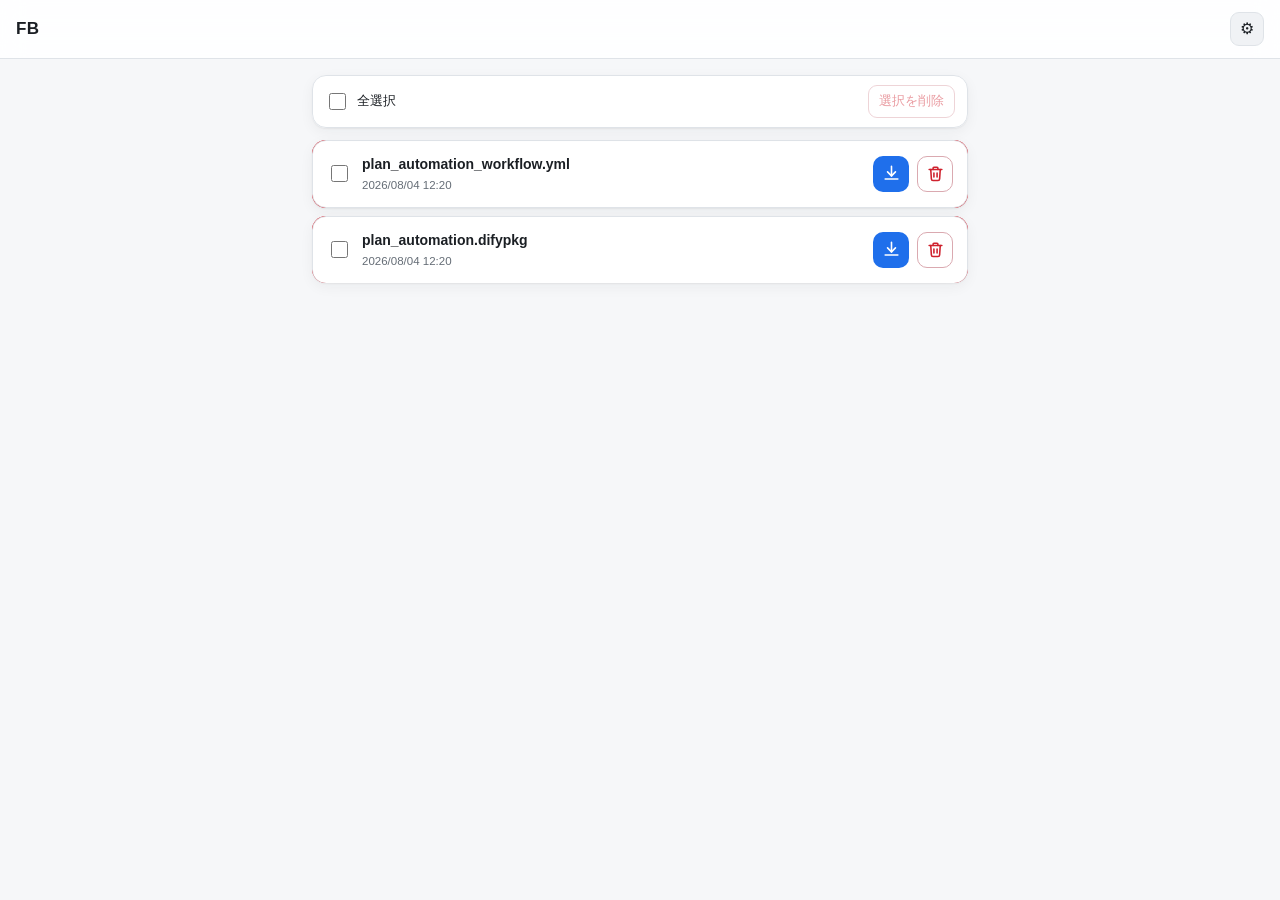
==== index.html @ f750d0d6 "Fix the toolbar surviving the hidden attribute .toolbar sets display:flex, which outranks the user-a" ====
<!DOCTYPE html>
<html lang="ja">
<head>
<meta charset="utf-8">
<meta name="viewport" content="width=device-width, initial-scale=1, viewport-fit=cover">
<meta name="color-scheme" content="light dark">
<meta name="robots" content="noindex, nofollow">
<title>FB</title>
<link rel="icon" href="data:image/svg+xml,%3Csvg xmlns='http://www.w3.org/2000/svg' viewBox='0 0 32 32'%3E%3Crect width='32' height='32' rx='7' fill='%238a9199'/%3E%3C/svg%3E">
<!-- ?v= はキャッシュ避け。assets/ を変えたら必ず上げる（古い CSS と新しい JS が混ざるのを防ぐ） -->
<link rel="stylesheet" href="./assets/style.css?v=4">
</head>
<body>

<header class="app-bar">
  <h1>FB</h1>
  <div class="bar-actions">
    <button id="btn-settings" class="icon-btn" type="button" title="設定" aria-label="設定">⚙</button>
  </div>
</header>

<main>
  <section class="toolbar" id="bulk-bar" hidden>
    <label class="check compact">
      <input id="select-all" type="checkbox">
      <span>全選択</span>
    </label>
    <span class="sel-count" id="sel-count"></span>
    <span class="spacer"></span>
    <button id="btn-del-selected" class="small danger" type="button">選択を削除</button>
  </section>

  <div id="files" class="file-list"></div>

  <div id="empty-state" class="empty" hidden></div>
  <p id="load-status" class="load-status"></p>
</main>

<div id="toasts" class="toasts" aria-live="polite"></div>

<dialog id="settings-dialog">
  <form method="dialog" class="dialog-head">
    <h2>設定</h2>
    <button class="icon-btn" value="close" aria-label="閉じる">✕</button>
  </form>

  <div class="dialog-body">
    <section>
      <h3>取得元</h3>
      <p class="hint">ここに並んでいるファイルを 1 時間おきに取りに行き、更新されていれば自動で差し替えます。</p>
      <textarea id="sources" rows="6" spellcheck="false" readonly></textarea>
      <div class="row">
        <button id="btn-copy-sources" class="small" type="button">コピー</button>
      </div>
      <p class="hint">増やしたいときは <code>owner/repo/フォルダ/ファイル名</code> を伝えてください。以降は自動で取りに行きます。</p>
    </section>

    <section>
      <h3>表示</h3>
      <p class="hint">削除したものはこの端末で見えなくなるだけです。元に戻すとすべて表示されます。</p>
      <div class="row">
        <button id="btn-reset" class="small" type="button">削除したものを元に戻す</button>
        <span id="reset-state" class="hint"></span>
      </div>
    </section>
  </div>
</dialog>

<script src="./assets/app.js?v=4"></script>
</body>
</html>
---- assets/style.css ----
:root {
  --bg: #f6f7f9;
  --surface: #ffffff;
  --surface-2: #f0f2f5;
  --border: #dfe3e8;
  --text: #1b1f24;
  --text-dim: #656d76;
  --accent: #1f6feb;
  --accent-text: #ffffff;
  --danger: #cf222e;
  --radius: 14px;
  --shadow: 0 1px 2px rgba(27, 31, 36, .06), 0 4px 14px rgba(27, 31, 36, .05);
}

@media (prefers-color-scheme: dark) {
  :root {
    --bg: #0d1117;
    --surface: #161b22;
    --surface-2: #1c232c;
    --border: #2b3440;
    --text: #e6edf3;
    --text-dim: #9198a1;
    --accent: #4493f8;
    --accent-text: #06101f;
    --danger: #f85149;
    --shadow: 0 1px 2px rgba(0, 0, 0, .4), 0 4px 14px rgba(0, 0, 0, .3);
  }
}

* { box-sizing: border-box; }

/* display を明示した要素では hidden 属性が効かなくなるので、ここで勝たせる */
[hidden] { display: none !important; }

html, body { margin: 0; padding: 0; }

body {
  background: var(--bg);
  color: var(--text);
  font-family: -apple-system, BlinkMacSystemFont, "Hiragino Sans", "Noto Sans JP",
               "Yu Gothic UI", "Segoe UI", Roboto, sans-serif;
  font-size: 15px;
  line-height: 1.6;
  -webkit-text-size-adjust: 100%;
  padding-bottom: env(safe-area-inset-bottom);
}

code {
  font-family: ui-monospace, SFMono-Regular, "SF Mono", Menlo, Consolas, monospace;
  font-size: .88em;
  background: var(--surface-2);
  border-radius: 5px;
  padding: .1em .35em;
  word-break: break-all;
}

/* ---------- ヘッダ ---------- */
.app-bar {
  position: sticky;
  top: 0;
  z-index: 20;
  display: flex;
  align-items: center;
  gap: 12px;
  padding: 12px 16px;
  padding-top: max(12px, env(safe-area-inset-top));
  background: color-mix(in srgb, var(--surface) 88%, transparent);
  backdrop-filter: saturate(180%) blur(12px);
  border-bottom: 1px solid var(--border);
}

.app-bar h1 {
  margin: 0;
  font-size: 17px;
  font-weight: 650;
  letter-spacing: .02em;
}

.bar-actions {
  margin-left: auto;
  display: flex;
  gap: 6px;
}

/* ---------- 共通パーツ ---------- */
main {
  max-width: 680px;
  margin: 0 auto;
  padding: 16px 12px 48px;
}

button {
  font: inherit;
  cursor: pointer;
  border-radius: 9px;
  border: 1px solid var(--border);
  background: var(--surface);
  color: var(--text);
  padding: 8px 14px;
  transition: filter .12s ease;
}

button:hover { filter: brightness(1.05); }
button:active { transform: translateY(1px); }
button:disabled { opacity: .45; cursor: default; transform: none; }

button.small { padding: 5px 10px; font-size: 13px; }
button.danger { color: var(--danger); border-color: color-mix(in srgb, var(--danger) 35%, var(--border)); }
button.danger.ghost { background: transparent; }

.icon-btn {
  width: 34px;
  height: 34px;
  padding: 0;
  display: grid;
  place-items: center;
  font-size: 16px;
  background: var(--surface-2);
}

input[type="text"], textarea {
  font: inherit;
  width: 100%;
  padding: 9px 11px;
  border-radius: 9px;
  border: 1px solid var(--border);
  background: var(--bg);
  color: var(--text);
}

textarea {
  font-family: ui-monospace, SFMono-Regular, Menlo, Consolas, monospace;
  font-size: 12px;
  line-height: 1.7;
  resize: vertical;
}

textarea:focus-visible, button:focus-visible, a:focus-visible, input:focus-visible {
  outline: 2px solid var(--accent);
  outline-offset: 1px;
}

.check {
  display: flex;
  align-items: center;
  gap: 8px;
  font-size: 13px;
  cursor: pointer;
}

.check input, .file-check { width: 17px; height: 17px; accent-color: var(--accent); flex: none; }

.hint { margin: 0; font-size: 12px; color: var(--text-dim); line-height: 1.65; }
.row { display: flex; flex-wrap: wrap; align-items: center; gap: 8px; }

/* ---------- 一括操作バー ---------- */
.toolbar {
  position: sticky;
  top: 58px;
  z-index: 15;
  display: flex;
  flex-wrap: wrap;
  align-items: center;
  gap: 8px;
  padding: 9px 12px;
  margin-bottom: 12px;
  border-radius: var(--radius);
  border: 1px solid var(--border);
  background: color-mix(in srgb, var(--surface) 92%, transparent);
  backdrop-filter: blur(10px);
  box-shadow: var(--shadow);
}

.toolbar .spacer { flex: 1 1 auto; }
.sel-count { font-size: 12.5px; color: var(--text-dim); }

/* ---------- ファイル一覧 ---------- */
.file-list { display: grid; gap: 8px; }

.file {
  position: relative;
  border-radius: var(--radius);
  overflow: hidden;
  background: var(--danger);
  box-shadow: var(--shadow);
}

.swipe-bg {
  position: absolute;
  inset: 0;
  display: flex;
  align-items: center;
  justify-content: flex-end;
  padding-right: 22px;
  color: #fff;
  font-weight: 700;
  font-size: 14px;
  letter-spacing: .04em;
  pointer-events: none;
}

.file-inner {
  position: relative;
  display: flex;
  align-items: center;
  gap: 11px;
  padding: 12px 14px;
  background: var(--surface);
  border: 1px solid var(--border);
  border-radius: var(--radius);
  will-change: transform;
}

.file.swiping .file-inner { transition: none; }
.file:not(.swiping) .file-inner { transition: transform .22s cubic-bezier(.22,.61,.36,1); }

.file-main { flex: 1 1 auto; min-width: 0; }

.file-actions { flex: none; display: flex; gap: 8px; }

.file-name {
  font-size: 14px;
  font-weight: 550;
  overflow-wrap: anywhere;
}

.file-date {
  font-size: 11.5px;
  color: var(--text-dim);
  margin-top: 1px;
}

.dl-btn, .del-btn {
  flex: none;
  width: 36px;
  height: 36px;
  padding: 0;
  display: grid;
  place-items: center;
  border-radius: 10px;
  border: 1px solid transparent;
  text-decoration: none;
}

.dl-btn {
  background: var(--accent);
  color: var(--accent-text);
}

.dl-btn:hover { filter: brightness(1.06); }

.del-btn {
  background: transparent;
  color: var(--danger);
  border-color: color-mix(in srgb, var(--danger) 30%, var(--border));
}

.del-btn:hover { background: color-mix(in srgb, var(--danger) 10%, transparent); }

/* ---------- 空 / ステータス ---------- */
.empty {
  display: grid;
  justify-items: center;
  gap: 12px;
  text-align: center;
  color: var(--text-dim);
  font-size: 13px;
  padding: 44px 12px;
}

.empty-msg { margin: 0; }

.load-status {
  margin: 16px 2px 0;
  font-size: 11.5px;
  color: var(--text-dim);
  text-align: center;
}

.load-status.error { color: var(--danger); }

/* ---------- トースト ---------- */
.toasts {
  position: fixed;
  left: 50%;
  bottom: calc(16px + env(safe-area-inset-bottom));
  transform: translateX(-50%);
  z-index: 60;
  display: grid;
  gap: 8px;
  width: min(420px, calc(100vw - 24px));
}

.toast {
  display: flex;
  align-items: center;
  gap: 10px;
  padding: 10px 12px;
  border-radius: 12px;
  background: var(--surface);
  border: 1px solid var(--border);
  box-shadow: 0 8px 28px rgba(0, 0, 0, .18);
  font-size: 13px;
  animation: pop .18s ease;
}

.toast .msg { flex: 1 1 auto; overflow-wrap: anywhere; }
.toast.error { border-color: color-mix(in srgb, var(--danger) 45%, var(--border)); }
.toast.error .msg { color: var(--danger); }

@keyframes pop {
  from { opacity: 0; transform: translateY(8px); }
  to   { opacity: 1; transform: none; }
}

/* ---------- 設定ダイアログ ---------- */
dialog {
  border: 1px solid var(--border);
  border-radius: 16px;
  padding: 0;
  background: var(--surface);
  color: var(--text);
  width: min(520px, calc(100vw - 24px));
  max-height: 86vh;
  box-shadow: 0 24px 60px rgba(0, 0, 0, .3);
}

dialog::backdrop { background: rgba(0, 0, 0, .45); }

.dialog-head {
  display: flex;
  align-items: center;
  padding: 14px 16px;
  border-bottom: 1px solid var(--border);
  position: sticky;
  top: 0;
  background: var(--surface);
}

.dialog-head h2 { margin: 0; font-size: 16px; flex: 1 1 auto; }

.dialog-body { padding: 16px; display: grid; gap: 24px; overflow: auto; }
.dialog-body h3 { margin: 0 0 6px; font-size: 14px; }
.dialog-body section { display: grid; gap: 8px; }
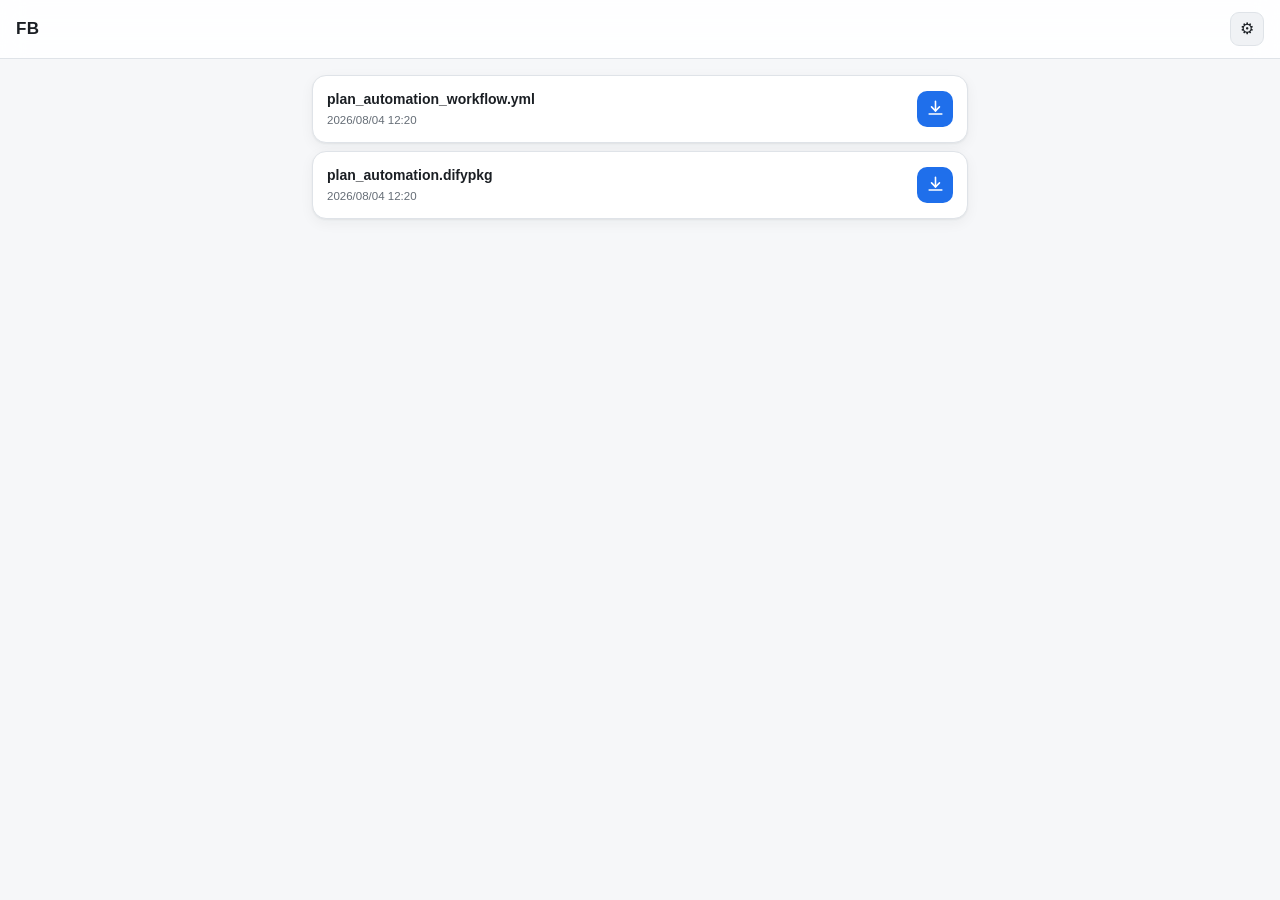
==== commit f97c94a2: "Remove deleting from the page Deleting only hid a row on the device that did it, so the same list lo" ====
--- a/index.html
+++ b/index.html
@@ -8,7 +8,7 @@
 <title>FB</title>
 <link rel="icon" href="data:image/svg+xml,%3Csvg xmlns='http://www.w3.org/2000/svg' viewBox='0 0 32 32'%3E%3Crect width='32' height='32' rx='7' fill='%238a9199'/%3E%3C/svg%3E">
 <!-- ?v= はキャッシュ避け。assets/ を変えたら必ず上げる（古い CSS と新しい JS が混ざるのを防ぐ） -->
-<link rel="stylesheet" href="./assets/style.css?v=4">
+<link rel="stylesheet" href="./assets/style.css?v=6">
 </head>
 <body>
 
@@ -20,19 +20,8 @@
 </header>
 
 <main>
-  <section class="toolbar" id="bulk-bar" hidden>
-    <label class="check compact">
-      <input id="select-all" type="checkbox">
-      <span>全選択</span>
-    </label>
-    <span class="sel-count" id="sel-count"></span>
-    <span class="spacer"></span>
-    <button id="btn-del-selected" class="small danger" type="button">選択を削除</button>
-  </section>
-
   <div id="files" class="file-list"></div>
-
-  <div id="empty-state" class="empty" hidden></div>
+  <p id="empty-state" class="empty" hidden>ファイルがありません</p>
   <p id="load-status" class="load-status"></p>
 </main>
 
@@ -52,20 +41,11 @@
       <div class="row">
         <button id="btn-copy-sources" class="small" type="button">コピー</button>
       </div>
-      <p class="hint">増やしたいときは <code>owner/repo/フォルダ/ファイル名</code> を伝えてください。以降は自動で取りに行きます。</p>
-    </section>
-
-    <section>
-      <h3>表示</h3>
-      <p class="hint">削除したものはこの端末で見えなくなるだけです。元に戻すとすべて表示されます。</p>
-      <div class="row">
-        <button id="btn-reset" class="small" type="button">削除したものを元に戻す</button>
-        <span id="reset-state" class="hint"></span>
-      </div>
+      <p class="hint">増やすときは <code>owner/repo/フォルダ/ファイル名</code> を、減らすときはファイル名を伝えてください。</p>
     </section>
   </div>
 </dialog>
 
-<script src="./assets/app.js?v=4"></script>
+<script src="./assets/app.js?v=6"></script>
 </body>
 </html>
--- a/assets/style.css
+++ b/assets/style.css
@@ -76,11 +76,7 @@
   letter-spacing: .02em;
 }
 
-.bar-actions {
-  margin-left: auto;
-  display: flex;
-  gap: 6px;
-}
+.bar-actions { margin-left: auto; display: flex; gap: 6px; }
 
 /* ---------- 共通パーツ ---------- */
 main {
@@ -102,11 +98,7 @@
 
 button:hover { filter: brightness(1.05); }
 button:active { transform: translateY(1px); }
-button:disabled { opacity: .45; cursor: default; transform: none; }
-
 button.small { padding: 5px 10px; font-size: 13px; }
-button.danger { color: var(--danger); border-color: color-mix(in srgb, var(--danger) 35%, var(--border)); }
-button.danger.ghost { background: transparent; }
 
 .icon-btn {
   width: 34px;
@@ -118,89 +110,31 @@
   background: var(--surface-2);
 }
 
-input[type="text"], textarea {
-  font: inherit;
-  width: 100%;
-  padding: 9px 11px;
-  border-radius: 9px;
-  border: 1px solid var(--border);
-  background: var(--bg);
-  color: var(--text);
-}
-
 textarea {
   font-family: ui-monospace, SFMono-Regular, Menlo, Consolas, monospace;
   font-size: 12px;
   line-height: 1.7;
+  width: 100%;
+  padding: 9px 11px;
+  border-radius: 9px;
+  border: 1px solid var(--border);
+  background: var(--bg);
+  color: var(--text);
   resize: vertical;
 }
 
-textarea:focus-visible, button:focus-visible, a:focus-visible, input:focus-visible {
+textarea:focus-visible, button:focus-visible, a:focus-visible {
   outline: 2px solid var(--accent);
   outline-offset: 1px;
 }
 
-.check {
-  display: flex;
-  align-items: center;
-  gap: 8px;
-  font-size: 13px;
-  cursor: pointer;
-}
-
-.check input, .file-check { width: 17px; height: 17px; accent-color: var(--accent); flex: none; }
-
 .hint { margin: 0; font-size: 12px; color: var(--text-dim); line-height: 1.65; }
 .row { display: flex; flex-wrap: wrap; align-items: center; gap: 8px; }
 
-/* ---------- 一括操作バー ---------- */
-.toolbar {
-  position: sticky;
-  top: 58px;
-  z-index: 15;
-  display: flex;
-  flex-wrap: wrap;
-  align-items: center;
-  gap: 8px;
-  padding: 9px 12px;
-  margin-bottom: 12px;
-  border-radius: var(--radius);
-  border: 1px solid var(--border);
-  background: color-mix(in srgb, var(--surface) 92%, transparent);
-  backdrop-filter: blur(10px);
-  box-shadow: var(--shadow);
-}
-
-.toolbar .spacer { flex: 1 1 auto; }
-.sel-count { font-size: 12.5px; color: var(--text-dim); }
-
 /* ---------- ファイル一覧 ---------- */
 .file-list { display: grid; gap: 8px; }
 
 .file {
-  position: relative;
-  border-radius: var(--radius);
-  overflow: hidden;
-  background: var(--danger);
-  box-shadow: var(--shadow);
-}
-
-.swipe-bg {
-  position: absolute;
-  inset: 0;
-  display: flex;
-  align-items: center;
-  justify-content: flex-end;
-  padding-right: 22px;
-  color: #fff;
-  font-weight: 700;
-  font-size: 14px;
-  letter-spacing: .04em;
-  pointer-events: none;
-}
-
-.file-inner {
-  position: relative;
   display: flex;
   align-items: center;
   gap: 11px;
@@ -208,15 +142,10 @@
   background: var(--surface);
   border: 1px solid var(--border);
   border-radius: var(--radius);
-  will-change: transform;
-}
-
-.file.swiping .file-inner { transition: none; }
-.file:not(.swiping) .file-inner { transition: transform .22s cubic-bezier(.22,.61,.36,1); }
+  box-shadow: var(--shadow);
+}
 
 .file-main { flex: 1 1 auto; min-width: 0; }
-
-.file-actions { flex: none; display: flex; gap: 8px; }
 
 .file-name {
   font-size: 14px;
@@ -230,45 +159,28 @@
   margin-top: 1px;
 }
 
-.dl-btn, .del-btn {
+.dl-btn {
   flex: none;
   width: 36px;
   height: 36px;
-  padding: 0;
   display: grid;
   place-items: center;
   border-radius: 10px;
-  border: 1px solid transparent;
-  text-decoration: none;
-}
-
-.dl-btn {
   background: var(--accent);
   color: var(--accent-text);
+  text-decoration: none;
 }
 
 .dl-btn:hover { filter: brightness(1.06); }
-
-.del-btn {
-  background: transparent;
-  color: var(--danger);
-  border-color: color-mix(in srgb, var(--danger) 30%, var(--border));
-}
-
-.del-btn:hover { background: color-mix(in srgb, var(--danger) 10%, transparent); }
 
 /* ---------- 空 / ステータス ---------- */
 .empty {
-  display: grid;
-  justify-items: center;
-  gap: 12px;
+  margin: 0;
   text-align: center;
   color: var(--text-dim);
   font-size: 13px;
   padding: 44px 12px;
 }
-
-.empty-msg { margin: 0; }
 
 .load-status {
   margin: 16px 2px 0;
@@ -292,9 +204,6 @@
 }
 
 .toast {
-  display: flex;
-  align-items: center;
-  gap: 10px;
   padding: 10px 12px;
   border-radius: 12px;
   background: var(--surface);
@@ -304,7 +213,7 @@
   animation: pop .18s ease;
 }
 
-.toast .msg { flex: 1 1 auto; overflow-wrap: anywhere; }
+.toast .msg { overflow-wrap: anywhere; }
 .toast.error { border-color: color-mix(in srgb, var(--danger) 45%, var(--border)); }
 .toast.error .msg { color: var(--danger); }
 
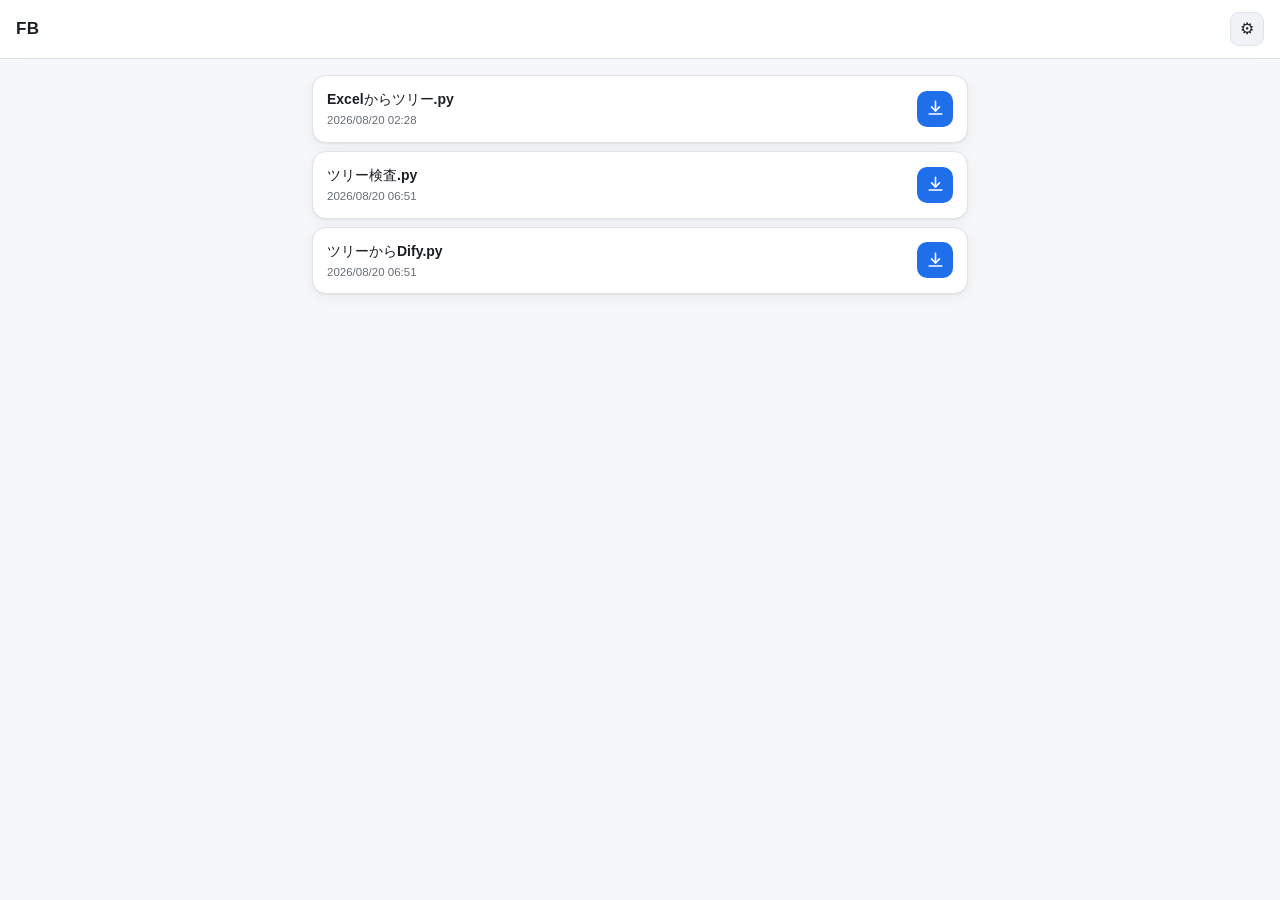
==== commit d1f1eb8f: "Retire the funding-plan set and idle the sync The ten plan_automation_dify files are no longer wante" ====
--- a/index.html
+++ b/index.html
@@ -8,7 +8,7 @@
 <title>FB</title>
 <link rel="icon" href="data:image/svg+xml,%3Csvg xmlns='http://www.w3.org/2000/svg' viewBox='0 0 32 32'%3E%3Crect width='32' height='32' rx='7' fill='%238a9199'/%3E%3C/svg%3E">
 <!-- ?v= はキャッシュ避け。assets/ を変えたら必ず上げる（古い CSS と新しい JS が混ざるのを防ぐ） -->
-<link rel="stylesheet" href="./assets/style.css?v=6">
+<link rel="stylesheet" href="./assets/style.css?v=8">
 </head>
 <body>
 
@@ -25,8 +25,6 @@
   <p id="load-status" class="load-status"></p>
 </main>
 
-<div id="toasts" class="toasts" aria-live="polite"></div>
-
 <dialog id="settings-dialog">
   <form method="dialog" class="dialog-head">
     <h2>設定</h2>
@@ -36,16 +34,11 @@
   <div class="dialog-body">
     <section>
       <h3>取得元</h3>
-      <p class="hint">ここに並んでいるファイルを 1 時間おきに取りに行き、更新されていれば自動で差し替えます。</p>
       <textarea id="sources" rows="6" spellcheck="false" readonly></textarea>
-      <div class="row">
-        <button id="btn-copy-sources" class="small" type="button">コピー</button>
-      </div>
-      <p class="hint">増やすときは <code>owner/repo/フォルダ/ファイル名</code> を、減らすときはファイル名を伝えてください。</p>
     </section>
   </div>
 </dialog>
 
-<script src="./assets/app.js?v=6"></script>
+<script src="./assets/app.js?v=8"></script>
 </body>
 </html>
--- a/assets/style.css
+++ b/assets/style.css
@@ -45,15 +45,6 @@
   padding-bottom: env(safe-area-inset-bottom);
 }
 
-code {
-  font-family: ui-monospace, SFMono-Regular, "SF Mono", Menlo, Consolas, monospace;
-  font-size: .88em;
-  background: var(--surface-2);
-  border-radius: 5px;
-  padding: .1em .35em;
-  word-break: break-all;
-}
-
 /* ---------- ヘッダ ---------- */
 .app-bar {
   position: sticky;
@@ -98,7 +89,6 @@
 
 button:hover { filter: brightness(1.05); }
 button:active { transform: translateY(1px); }
-button.small { padding: 5px 10px; font-size: 13px; }
 
 .icon-btn {
   width: 34px;
@@ -128,8 +118,6 @@
   outline-offset: 1px;
 }
 
-.hint { margin: 0; font-size: 12px; color: var(--text-dim); line-height: 1.65; }
-.row { display: flex; flex-wrap: wrap; align-items: center; gap: 8px; }
 
 /* ---------- ファイル一覧 ---------- */
 .file-list { display: grid; gap: 8px; }
@@ -191,37 +179,6 @@
 
 .load-status.error { color: var(--danger); }
 
-/* ---------- トースト ---------- */
-.toasts {
-  position: fixed;
-  left: 50%;
-  bottom: calc(16px + env(safe-area-inset-bottom));
-  transform: translateX(-50%);
-  z-index: 60;
-  display: grid;
-  gap: 8px;
-  width: min(420px, calc(100vw - 24px));
-}
-
-.toast {
-  padding: 10px 12px;
-  border-radius: 12px;
-  background: var(--surface);
-  border: 1px solid var(--border);
-  box-shadow: 0 8px 28px rgba(0, 0, 0, .18);
-  font-size: 13px;
-  animation: pop .18s ease;
-}
-
-.toast .msg { overflow-wrap: anywhere; }
-.toast.error { border-color: color-mix(in srgb, var(--danger) 45%, var(--border)); }
-.toast.error .msg { color: var(--danger); }
-
-@keyframes pop {
-  from { opacity: 0; transform: translateY(8px); }
-  to   { opacity: 1; transform: none; }
-}
-
 /* ---------- 設定ダイアログ ---------- */
 dialog {
   border: 1px solid var(--border);
@@ -239,8 +196,7 @@
 .dialog-head {
   display: flex;
   align-items: center;
-  padding: 14px 16px;
-  border-bottom: 1px solid var(--border);
+  padding: 14px 16px 6px;
   position: sticky;
   top: 0;
   background: var(--surface);
@@ -248,6 +204,6 @@
 
 .dialog-head h2 { margin: 0; font-size: 16px; flex: 1 1 auto; }
 
-.dialog-body { padding: 16px; display: grid; gap: 24px; overflow: auto; }
+.dialog-body { padding: 8px 16px 16px; display: grid; gap: 24px; overflow: auto; }
 .dialog-body h3 { margin: 0 0 6px; font-size: 14px; }
 .dialog-body section { display: grid; gap: 8px; }
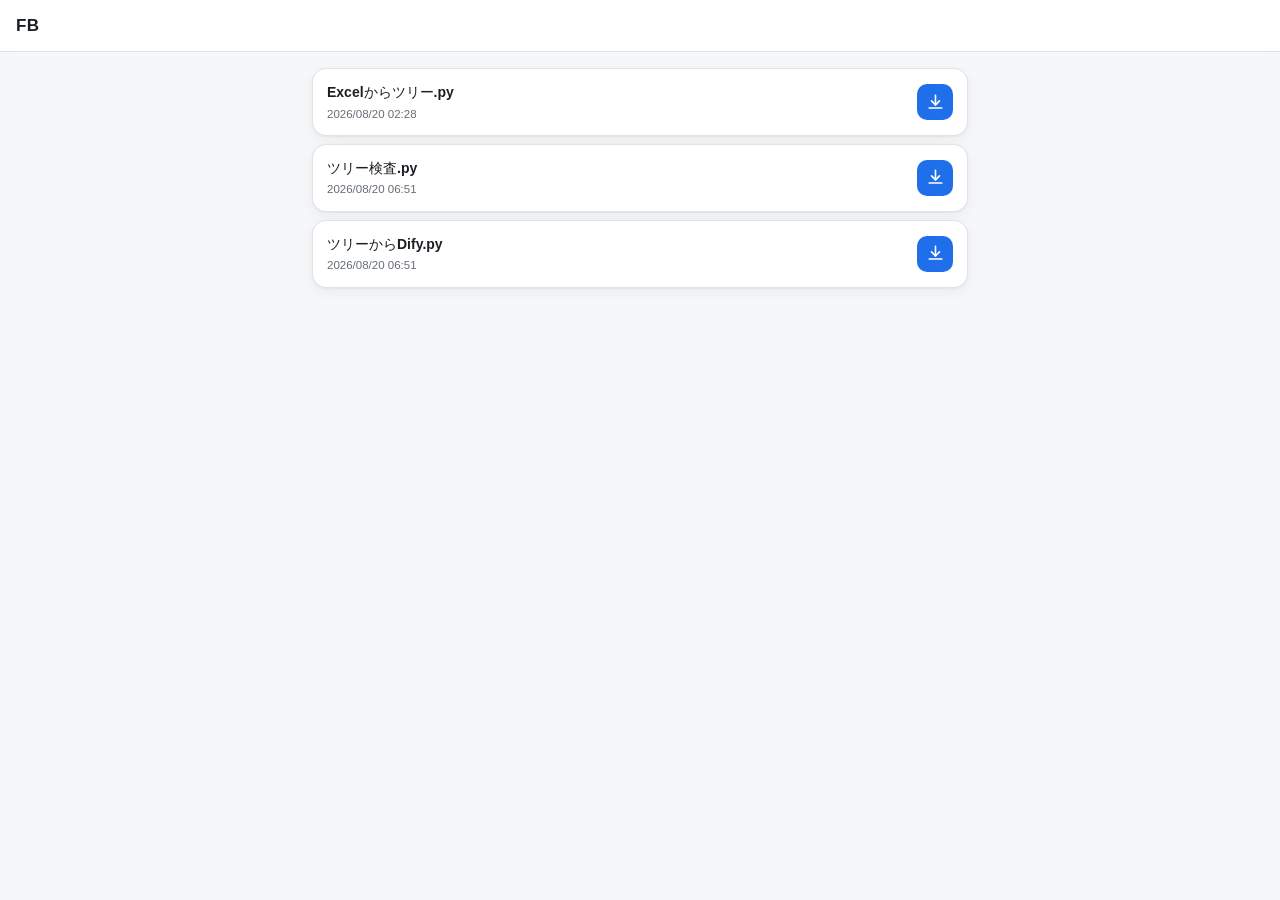
==== commit f3cfa635: "Remove the sync machinery Files arrive by asking, not on a schedule, so the hourly job, its script a" ====
--- a/index.html
+++ b/index.html
@@ -8,15 +8,12 @@
 <title>FB</title>
 <link rel="icon" href="data:image/svg+xml,%3Csvg xmlns='http://www.w3.org/2000/svg' viewBox='0 0 32 32'%3E%3Crect width='32' height='32' rx='7' fill='%238a9199'/%3E%3C/svg%3E">
 <!-- ?v= はキャッシュ避け。assets/ を変えたら必ず上げる（古い CSS と新しい JS が混ざるのを防ぐ） -->
-<link rel="stylesheet" href="./assets/style.css?v=8">
+<link rel="stylesheet" href="./assets/style.css?v=9">
 </head>
 <body>
 
 <header class="app-bar">
   <h1>FB</h1>
-  <div class="bar-actions">
-    <button id="btn-settings" class="icon-btn" type="button" title="設定" aria-label="設定">⚙</button>
-  </div>
 </header>
 
 <main>
@@ -25,20 +22,6 @@
   <p id="load-status" class="load-status"></p>
 </main>
 
-<dialog id="settings-dialog">
-  <form method="dialog" class="dialog-head">
-    <h2>設定</h2>
-    <button class="icon-btn" value="close" aria-label="閉じる">✕</button>
-  </form>
-
-  <div class="dialog-body">
-    <section>
-      <h3>取得元</h3>
-      <textarea id="sources" rows="6" spellcheck="false" readonly></textarea>
-    </section>
-  </div>
-</dialog>
-
-<script src="./assets/app.js?v=8"></script>
+<script src="./assets/app.js?v=9"></script>
 </body>
 </html>
--- a/assets/style.css
+++ b/assets/style.css
@@ -1,7 +1,6 @@
 :root {
   --bg: #f6f7f9;
   --surface: #ffffff;
-  --surface-2: #f0f2f5;
   --border: #dfe3e8;
   --text: #1b1f24;
   --text-dim: #656d76;
@@ -16,7 +15,6 @@
   :root {
     --bg: #0d1117;
     --surface: #161b22;
-    --surface-2: #1c232c;
     --border: #2b3440;
     --text: #e6edf3;
     --text-dim: #9198a1;
@@ -50,9 +48,6 @@
   position: sticky;
   top: 0;
   z-index: 20;
-  display: flex;
-  align-items: center;
-  gap: 12px;
   padding: 12px 16px;
   padding-top: max(12px, env(safe-area-inset-top));
   background: color-mix(in srgb, var(--surface) 88%, transparent);
@@ -67,59 +62,13 @@
   letter-spacing: .02em;
 }
 
-.bar-actions { margin-left: auto; display: flex; gap: 6px; }
-
-/* ---------- 共通パーツ ---------- */
+/* ---------- ファイル一覧 ---------- */
 main {
   max-width: 680px;
   margin: 0 auto;
   padding: 16px 12px 48px;
 }
 
-button {
-  font: inherit;
-  cursor: pointer;
-  border-radius: 9px;
-  border: 1px solid var(--border);
-  background: var(--surface);
-  color: var(--text);
-  padding: 8px 14px;
-  transition: filter .12s ease;
-}
-
-button:hover { filter: brightness(1.05); }
-button:active { transform: translateY(1px); }
-
-.icon-btn {
-  width: 34px;
-  height: 34px;
-  padding: 0;
-  display: grid;
-  place-items: center;
-  font-size: 16px;
-  background: var(--surface-2);
-}
-
-textarea {
-  font-family: ui-monospace, SFMono-Regular, Menlo, Consolas, monospace;
-  font-size: 12px;
-  line-height: 1.7;
-  width: 100%;
-  padding: 9px 11px;
-  border-radius: 9px;
-  border: 1px solid var(--border);
-  background: var(--bg);
-  color: var(--text);
-  resize: vertical;
-}
-
-textarea:focus-visible, button:focus-visible, a:focus-visible {
-  outline: 2px solid var(--accent);
-  outline-offset: 1px;
-}
-
-
-/* ---------- ファイル一覧 ---------- */
 .file-list { display: grid; gap: 8px; }
 
 .file {
@@ -161,6 +110,11 @@
 
 .dl-btn:hover { filter: brightness(1.06); }
 
+.dl-btn:focus-visible {
+  outline: 2px solid var(--accent);
+  outline-offset: 2px;
+}
+
 /* ---------- 空 / ステータス ---------- */
 .empty {
   margin: 0;
@@ -178,32 +132,3 @@
 }
 
 .load-status.error { color: var(--danger); }
-
-/* ---------- 設定ダイアログ ---------- */
-dialog {
-  border: 1px solid var(--border);
-  border-radius: 16px;
-  padding: 0;
-  background: var(--surface);
-  color: var(--text);
-  width: min(520px, calc(100vw - 24px));
-  max-height: 86vh;
-  box-shadow: 0 24px 60px rgba(0, 0, 0, .3);
-}
-
-dialog::backdrop { background: rgba(0, 0, 0, .45); }
-
-.dialog-head {
-  display: flex;
-  align-items: center;
-  padding: 14px 16px 6px;
-  position: sticky;
-  top: 0;
-  background: var(--surface);
-}
-
-.dialog-head h2 { margin: 0; font-size: 16px; flex: 1 1 auto; }
-
-.dialog-body { padding: 8px 16px 16px; display: grid; gap: 24px; overflow: auto; }
-.dialog-body h3 { margin: 0 0 6px; font-size: 14px; }
-.dialog-body section { display: grid; gap: 8px; }
